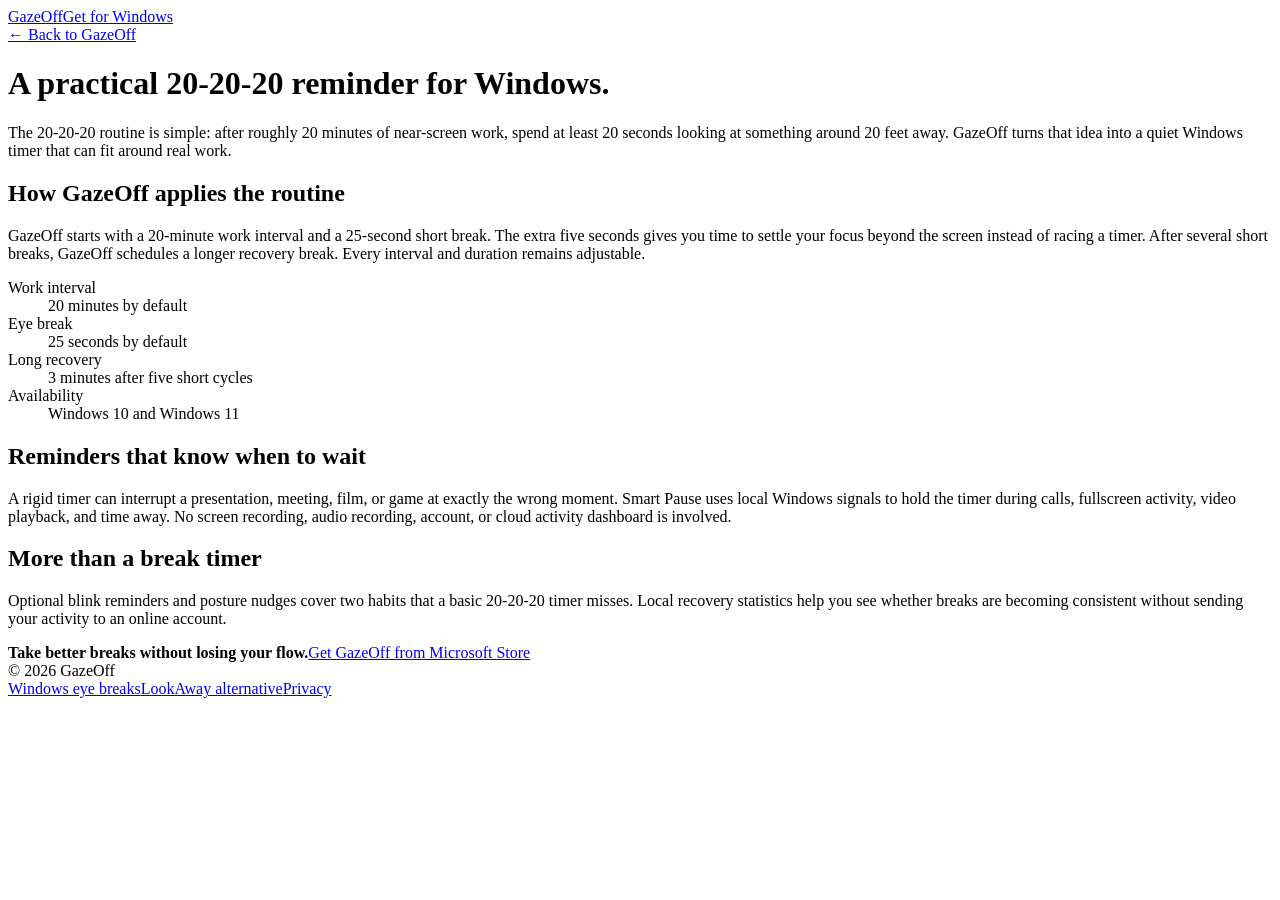
==== website/20-20-20-reminder/index.html @ 3155dd1f "Prepare gazeoff.com SEO and indexing" ====
<!doctype html>
<html lang="en">
<head>
  <meta charset="utf-8">
  <meta name="viewport" content="width=device-width,initial-scale=1">
  <meta name="description" content="Use the 20-20-20 rule on Windows with quiet eye break reminders, 25-second rests, blink nudges, and Smart Pause from GazeOff.">
  <link rel="canonical" href="https://gazeoff.com/20-20-20-reminder/">
  <meta property="og:title" content="20-20-20 Eye Break Reminder for Windows | GazeOff">
  <meta property="og:description" content="A practical 20-20-20 reminder that waits during calls, games, and fullscreen video.">
  <meta property="og:image" content="https://gazeoff.com/assets/gazeoff-social-1200x630.png">
  <meta name="twitter:card" content="summary_large_image">
  <title>20-20-20 Eye Break Reminder for Windows | GazeOff</title>
  <link rel="preconnect" href="https://fonts.googleapis.com">
  <link rel="preconnect" href="https://fonts.gstatic.com" crossorigin>
  <link href="https://fonts.googleapis.com/css2?family=DM+Sans:wght@400;500;600&family=Fraunces:ital,opsz,wght@0,9..144,300;0,9..144,450;1,9..144,350&family=JetBrains+Mono:wght@400;500&display=swap" rel="stylesheet">
  <link rel="stylesheet" href="/guides.css">
</head>
<body>
  <header><a class="brand" href="/"><img src="/assets/tray_blob.png" alt="">GazeOff</a><a class="store-link" href="https://apps.microsoft.com/detail/9NRL1Z4MQTD8">Get for Windows</a></header>
  <main>
    <a class="back" href="/">← Back to GazeOff</a>
    <h1>A practical 20-20-20 reminder for Windows.</h1>
    <p class="lead">The 20-20-20 routine is simple: after roughly 20 minutes of near-screen work, spend at least 20 seconds looking at something around 20 feet away. GazeOff turns that idea into a quiet Windows timer that can fit around real work.</p>
    <h2>How GazeOff applies the routine</h2>
    <p>GazeOff starts with a 20-minute work interval and a 25-second short break. The extra five seconds gives you time to settle your focus beyond the screen instead of racing a timer. After several short breaks, GazeOff schedules a longer recovery break. Every interval and duration remains adjustable.</p>
    <dl class="facts"><div><dt>Work interval</dt><dd>20 minutes by default</dd></div><div><dt>Eye break</dt><dd>25 seconds by default</dd></div><div><dt>Long recovery</dt><dd>3 minutes after five short cycles</dd></div><div><dt>Availability</dt><dd>Windows 10 and Windows 11</dd></div></dl>
    <h2>Reminders that know when to wait</h2>
    <p>A rigid timer can interrupt a presentation, meeting, film, or game at exactly the wrong moment. Smart Pause uses local Windows signals to hold the timer during calls, fullscreen activity, video playback, and time away. No screen recording, audio recording, account, or cloud activity dashboard is involved.</p>
    <h2>More than a break timer</h2>
    <p>Optional blink reminders and posture nudges cover two habits that a basic 20-20-20 timer misses. Local recovery statistics help you see whether breaks are becoming consistent without sending your activity to an online account.</p>
    <div class="cta"><strong>Take better breaks without losing your flow.</strong><a href="https://apps.microsoft.com/detail/9NRL1Z4MQTD8">Get GazeOff from Microsoft Store</a></div>
  </main>
  <footer><span>© 2026 GazeOff</span><div><a href="/eye-break-reminder-windows/">Windows eye breaks</a><a href="/lookaway-alternative/">LookAway alternative</a><a href="/privacy">Privacy</a></div></footer>
</body>
</html>
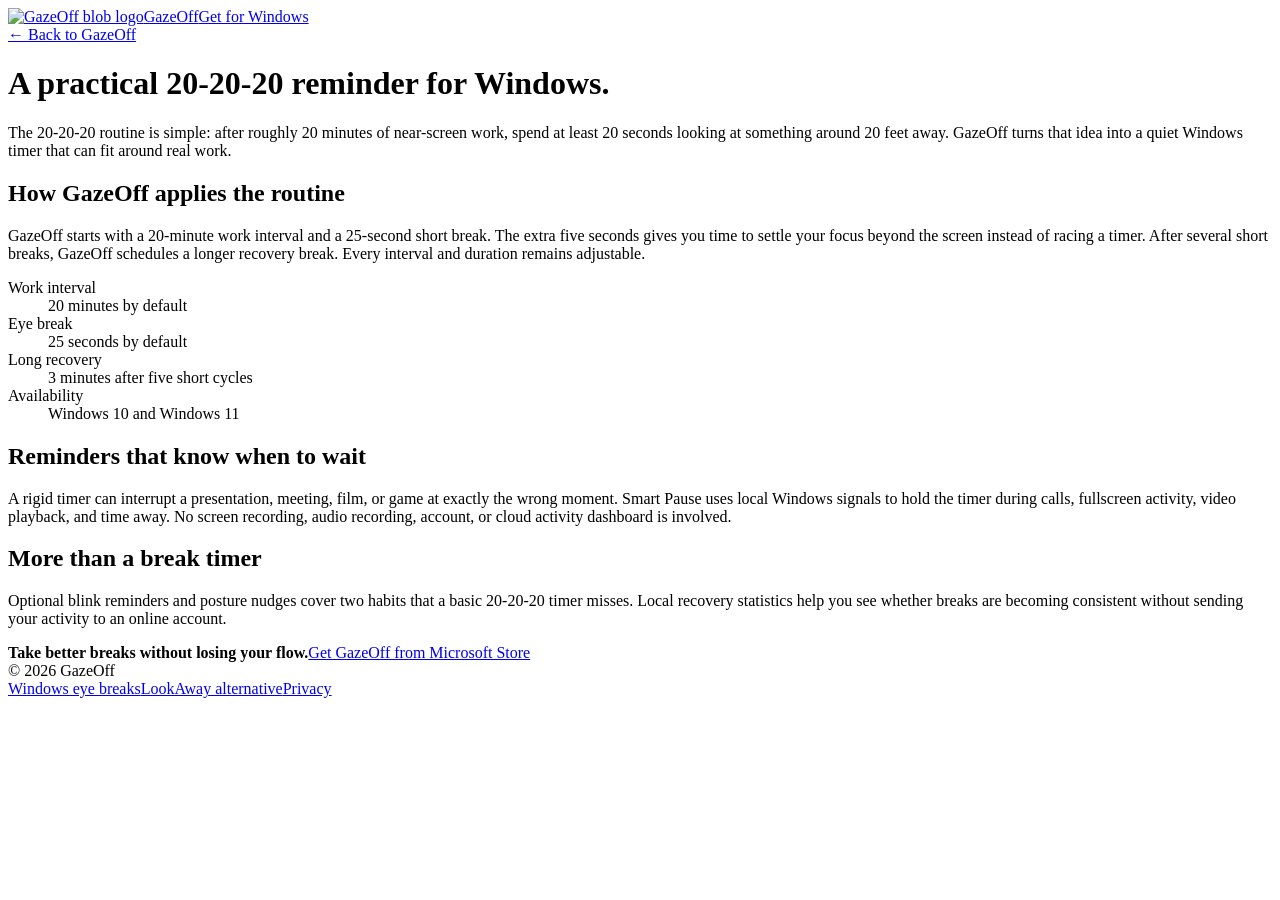
==== commit 2e681cc7: "Add descriptive alt text across website" ====
--- a/website/20-20-20-reminder/index.html
+++ b/website/20-20-20-reminder/index.html
@@ -10,13 +10,14 @@
   <meta property="og:image" content="https://gazeoff.com/assets/gazeoff-social-1200x630.png">
   <meta name="twitter:card" content="summary_large_image">
   <title>20-20-20 Eye Break Reminder for Windows | GazeOff</title>
+  <link rel="icon" type="image/png" href="/assets/tray_blob.png">
   <link rel="preconnect" href="https://fonts.googleapis.com">
   <link rel="preconnect" href="https://fonts.gstatic.com" crossorigin>
   <link href="https://fonts.googleapis.com/css2?family=DM+Sans:wght@400;500;600&family=Fraunces:ital,opsz,wght@0,9..144,300;0,9..144,450;1,9..144,350&family=JetBrains+Mono:wght@400;500&display=swap" rel="stylesheet">
   <link rel="stylesheet" href="/guides.css">
 </head>
 <body>
-  <header><a class="brand" href="/"><img src="/assets/tray_blob.png" alt="">GazeOff</a><a class="store-link" href="https://apps.microsoft.com/detail/9NRL1Z4MQTD8">Get for Windows</a></header>
+  <header><a class="brand" href="/"><img src="/assets/tray_blob.png" alt="GazeOff blob logo">GazeOff</a><a class="store-link" href="https://apps.microsoft.com/detail/9NRL1Z4MQTD8">Get for Windows</a></header>
   <main>
     <a class="back" href="/">← Back to GazeOff</a>
     <h1>A practical 20-20-20 reminder for Windows.</h1>
